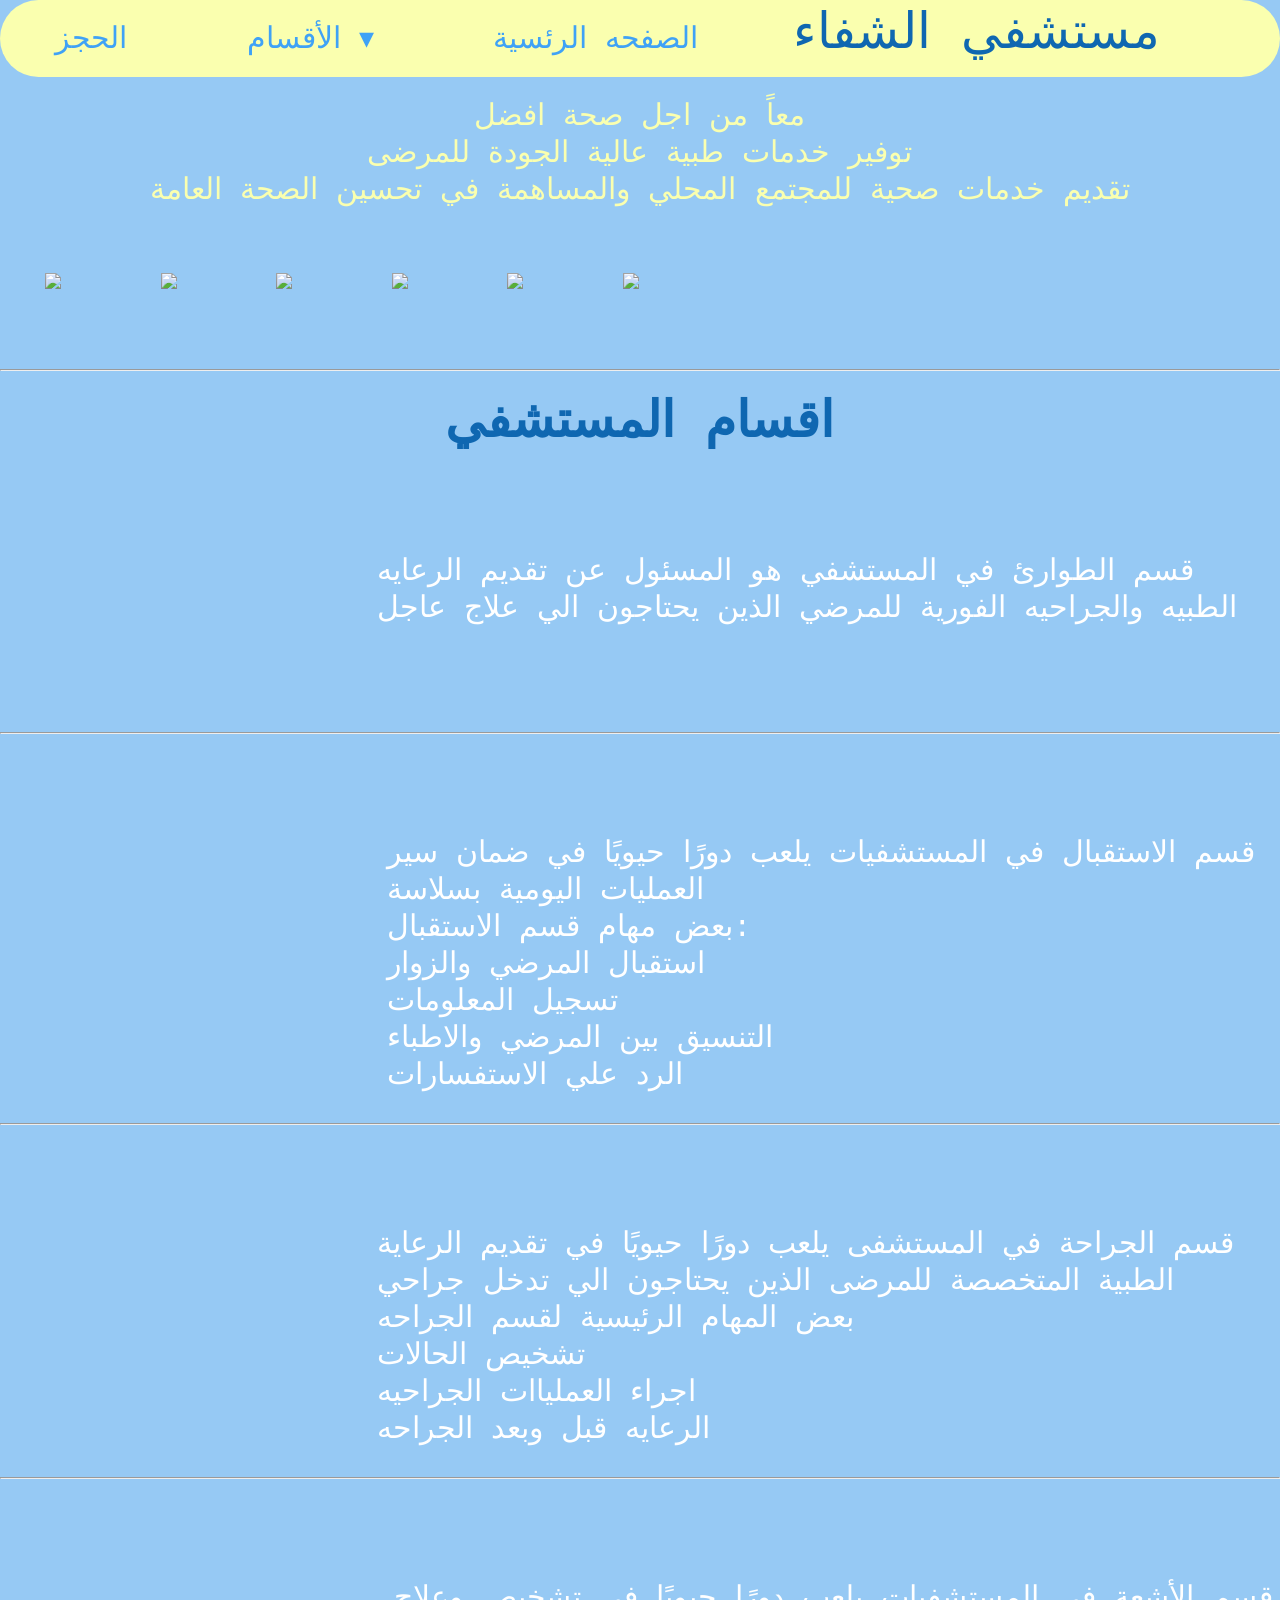
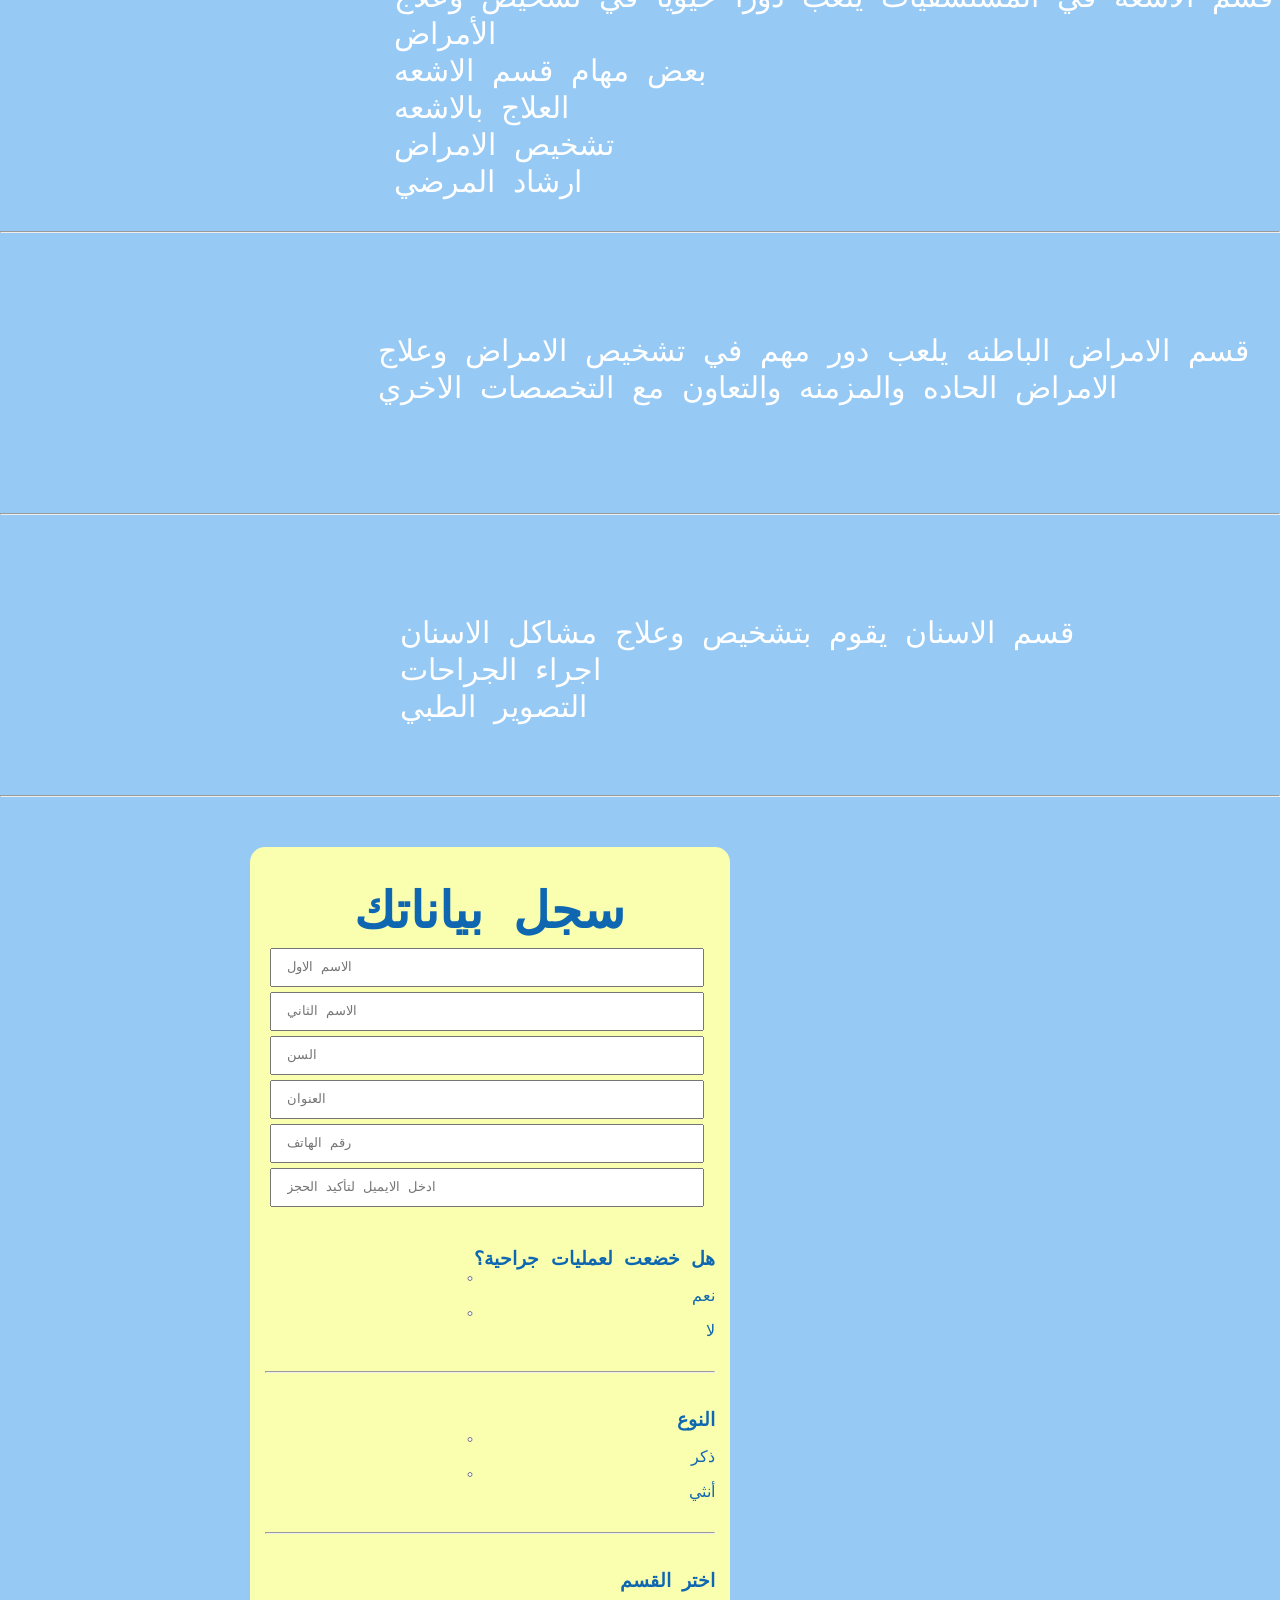
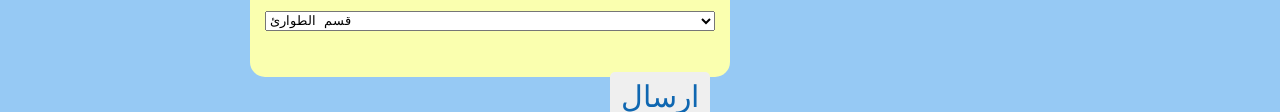
==== hospital.html @ d5bdcc4c "Add files via upload" ====
<!DOCTYPE html>
<html lang="en">
<head>
        

    <meta charset="UTF-8">
    <meta name="viewport" content="width=device-width, initial-scale=1.0">
    <title>hospital</title>
    <link rel="stylesheet" href="hospital.css">
</head>
<body>
    <ul>
        
        <li><a href="#form"> الحجز</a></li>
        <li>
            <a href="#">الأقسام ▾</a>
            <ul class="dropdown">
                <li><a href="#sec1" >قسم الطوارئ </a></li>
                <li><a href="#sec2">قسم الاستقبال</a></li>
                <li><a href="#sec3">قسم الجراحه</a></li>
                <li><a href="#sec4">قسم الاشعة</a></li>
                <li><a href="#sec5">قسم الامراض الباطنه</a></li>
                <li><a href="#sec6">قسم الاسنان</a></li>
               
               
            </ul>
        </li>
        <li><a href="#a"> الصفحه الرئسية</a></li>
        <a class="logo">مستشفي الشفاء </a>
        </ul>
      
    
    
    <div class="gallery" id="a">
     <p>  معاً من اجل صحة افضل 
            <br>
            توفير خدمات طبية عالية الجودة للمرضى
            <br> تقديم خدمات صحية للمجتمع المحلي والمساهمة في تحسين الصحة العامة
        </p>
        <img src="1.jpg" >
        <img src="2.jpg" >
        <img src="3.jpg" >
        <img src="4.jpg" >
        <img src="5.jpg" >
        <img src="6.jpg" >    
    </div>
    <hr>

<h1> اقسام المستشفي</h1>
 <div class="card">
    <div class="photo" id="sec1">
        <img class="" src="sec1.jpg" alt="">

    </div>
    <div class="text"> قسم الطوارئ في المستشفي هو المسئول عن تقديم الرعايه الطبيه
        والجراحيه الفورية للمرضي الذين يحتاجون الي علاج عاجل
    </div>
 </div>
<hr>
 <div class="card">
    <div class="photo">
        <img class="" src="sec2.jpg" alt="">

    </div>
    <div class="text" id="sec2"> قسم الاستقبال في المستشفيات يلعب دورًا حيويًا في ضمان سير العمليات اليومية بسلاسة
        <br>
        بعض مهام قسم الاستقبال:
        <br>
    استقبال المرضي والزوار
    <br>
    تسجيل المعلومات
    <br>
التنسيق بين المرضي والاطباء
<br>
 الرد علي الاستفسارات    </div>
 </div>
<hr>
 <div class="card">
    <div class="photo" id="sec1">
        <img class="" src="sec3.jpg" alt="">

    </div>
    <div class="text" id="sec3">قسم الجراحة في المستشفى يلعب دورًا حيويًا في تقديم الرعاية الطبية المتخصصة للمرضى الذين يحتاجون الي تدخل جراحي 
        <br>
        بعض المهام الرئيسية لقسم الجراحه
        <br>
تشخيص الحالات
<br>

اجراء العملياات الجراحيه
<br>
الرعايه قبل وبعد الجراحه
    </div>
 </div>
<hr>
<div class="card">
    <div class="photo" id="sec4">
        <img class="" src="sec4.jpg" alt="">

    </div>
    <div class="text" id="sec4"> قسم الأشعة في المستشفيات يلعب دورًا حيويًا في تشخيص وعلاج الأمراض
        <br> 
        بعض مهام قسم الاشعه
        <br> 
العلاج بالاشعه
<br> تشخيص الامراض
        <br> 
        ارشاد المرضي
    </div>
 </div>
<hr>
<div class="card">
    <div class="photo" id="sec5">
        <img class="" src="sec5.jpg" alt="">

    </div>
    <div class="text" id="sec5" >قسم الامراض الباطنه يلعب دور مهم في تشخيص الامراض وعلاج الامراض الحاده والمزمنه والتعاون مع التخصصات الاخري
        
        <br>
    
    </div>
   
 </div>
<hr>
<div class="card">
    <div class="photo" id="sec6">
        <img class="" src="sec6.jpg" alt="">

    </div>
    <div class="text" id="sec6">قسم الاسنان يقوم بتشخيص وعلاج مشاكل الاسنان 
        <br>
        اجراء الجراحات
        <br>

        التصوير الطبي
        
    </div>
 </div>
<hr>





    <form id="form"><div class="log">
        <h1>سجل بياناتك</h1>
        <input type="text" placeholder="الاسم الاول">
        <input type="text" placeholder="الاسم الثاني">
        <input type="number" placeholder="السن">
        <input type="text" placeholder="العنوان">
        <input type="phone" placeholder="رقم الهاتف">
        <input type="email" placeholder="ادخل الايميل لتأكيد الحجز">
       
       <br><br>
            <h3>هل خضعت لعمليات جراحية؟</h3>
            <div>
                <input id="yes" type="radio" value="yed" name="lang">
                <label id="yes">نعم</label>
            </div>
    
            <div>
                <input id="no" type="radio" value="no" name="lang" >
                <label id="no">لا</label>
            </div>
            <hr>
    <br><br>

            <h3>النوع</h3>
            <div>
                <input id="yes" type="radio" value="yed" name="type">
                <label id="yes">ذكر</label>
            </div>
    
            <div>
                <input id="no" type="radio" value="no" name="type" >
                <label id="no">أنثي</label>
            </div><hr>
            <br> <br>
            <h3 for="">اختر القسم</h3>
            <br>
        <select>
           
            <optgroup>
                <option value="">قسم الطوارئ</option>
                <option value="">قسم الاستقبال</option>
                <option value="">قسم الجراحه</option>
                <option value="">قسم الاشعة</option>
                <option value="">قسم الامراض الباطنه</option>
                <option value="">قسم الاسنان</option>

            </optgroup>
        </select>
        <br> <br><br>
    <button>ارسال</button>
    </div> </form>

   
</body>
</html>
---- hospital.css ----
body {
    background-color: #96C9F4;

}

* {
    padding: 0;
    margin: 0;
    font-family: 'Poppins', monospace;
}

.logo {
    margin-left: 30px;
    font-size: 50px;
    color: #0F67B1;

}

ul {
    text-align: left;
    list-style: none;
    background: #FAFFAF;
    border: none;
    border-radius: 70PX;
}

ul li {

    display: inline-block;
    position: relative;
}

ul li a {

    display: block;
    padding: 20px 55px;
    color: #3FA2F6;
    text-decoration: none;
    text-align: center;
    font-size: 30px;
}

ul li ul.dropdown li {

    font-size: 30px;
    display: block;
}

ul li ul.dropdown {
    width: 100%;
    background: white;
    position: absolute;
    z-index: 999;
    display: none;
}

ul li a:hover {
    background-color: rgb(95, 168, 232);
    color: white;
    border-radius: 30px;
}

ul li:hover ul.dropdown {
    display: block;
}

.gallery img {
    align-items: center;
    width: 230px;
    padding: 25px;
    margin: 20px;

}

.gallery img:hover {
    opacity: .5;
}

hr {
    color: #0F67B1;

}

p {
    font-size: 30px;
    text-align: center;
    color: #FAFFAF;
    margin: 20px;
}

.log {
    background-color: #FAFFAF;
    border: none;
    border-radius: 15px;
    align-items: center;
    text-align: right;

    width: 450px;
    height: 800px;
    padding: 15px;
    margin-left: 250px;
    margin-top: 50px;
    margin-bottom: 50px;
}

input {
    display: block;
    margin: 5px;
    height: 5px;
    width: 400px;
    padding: 15px;
}

button {
    height: 50px;
    width: 100px;
    margin: 5px;
    border: none;
    border-radius: 5px;
    color: #0F67B1;
    font-size: 30px;



}

button:hover {
    background-color: #0F67B1;
    color: #FAFFAF;
}

h1 {
    margin-top: 20px;
    text-align: center;
    font-size: 50px;
    color: #0F67B1;
}

option {
    font-size: 20px;
}

select {
    width: 450px;
    height: 20px;
}

h3 {
    color: #0F67B1;
}

label {
    color: #0F67B1;

}

.card {
    margin-top: 100px;
    margin: bottom 300px;
    ;
    display: flex;
}

.photo {

    width: 50px;
    height: 150px;

}

.text {
    margin-left: 350px;
    font-size: 30px;
    color: white;

}

hr {
    margin-top: 30px;
}
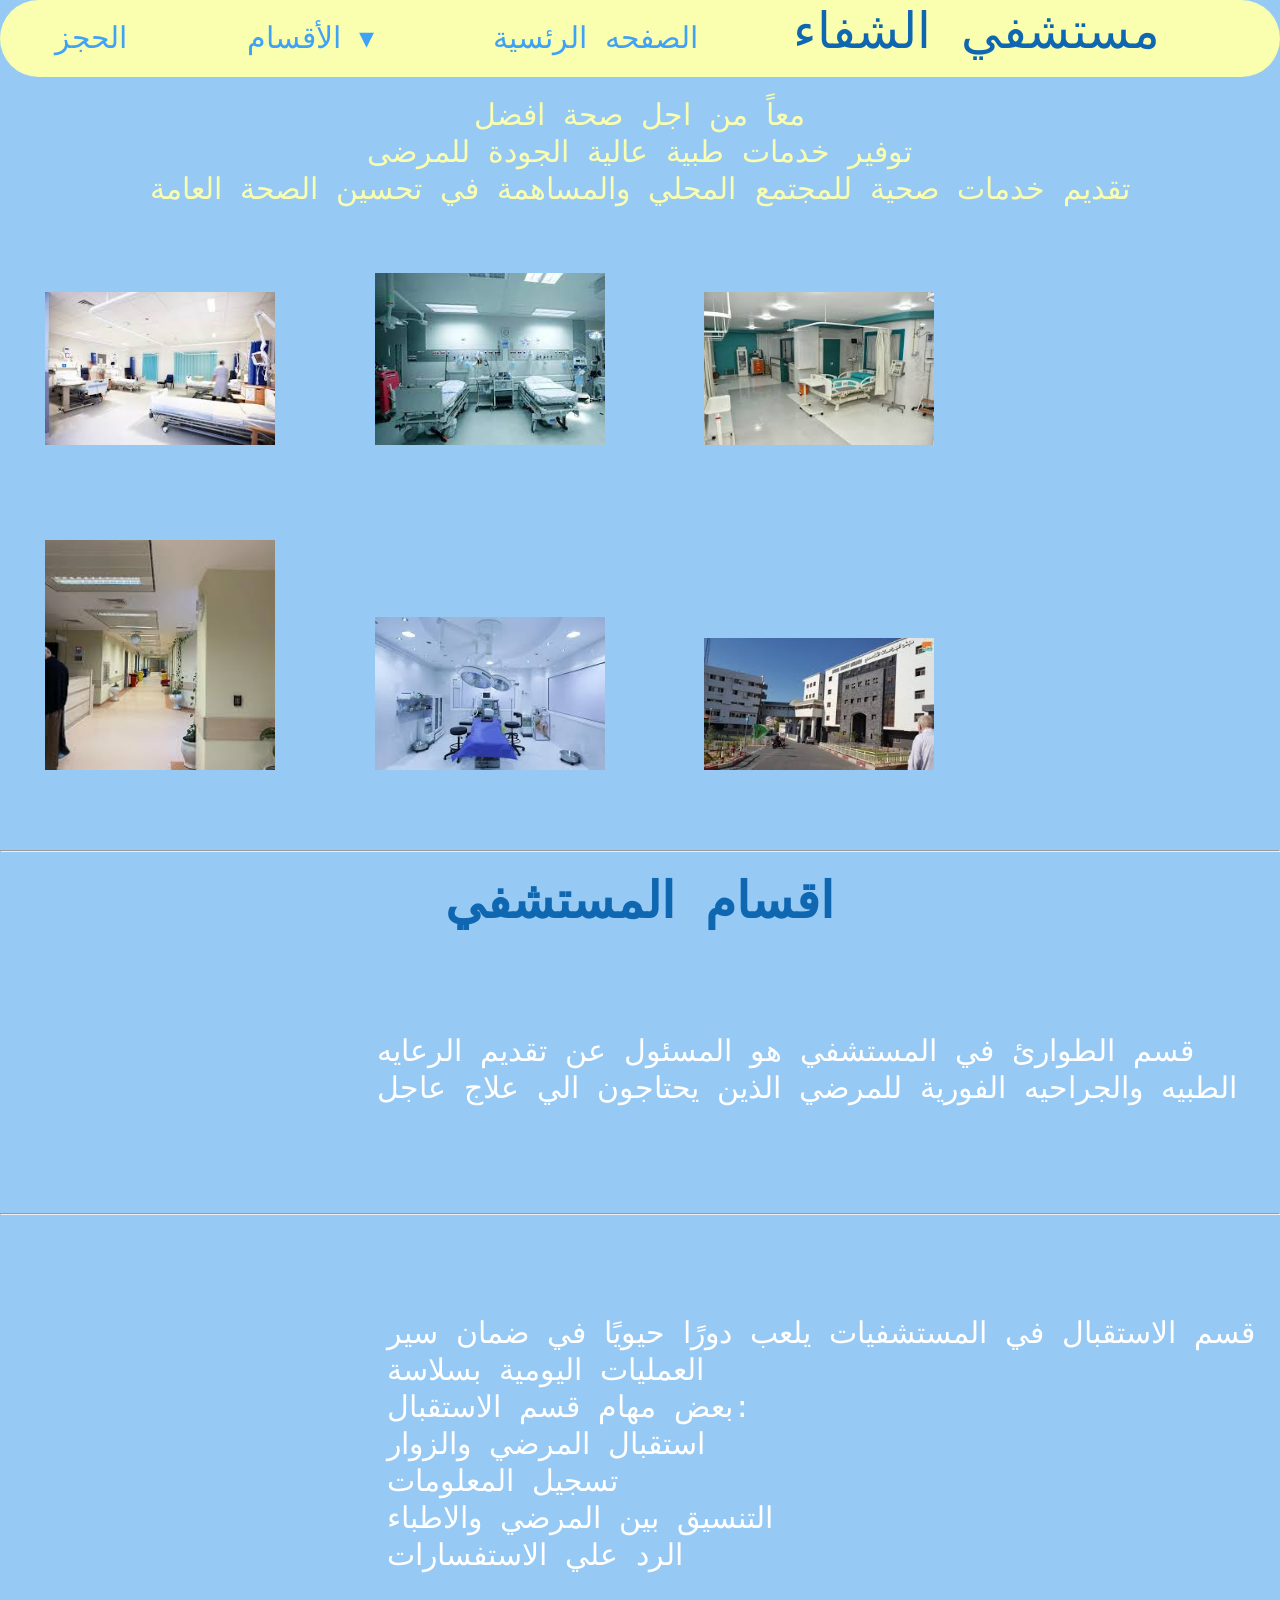
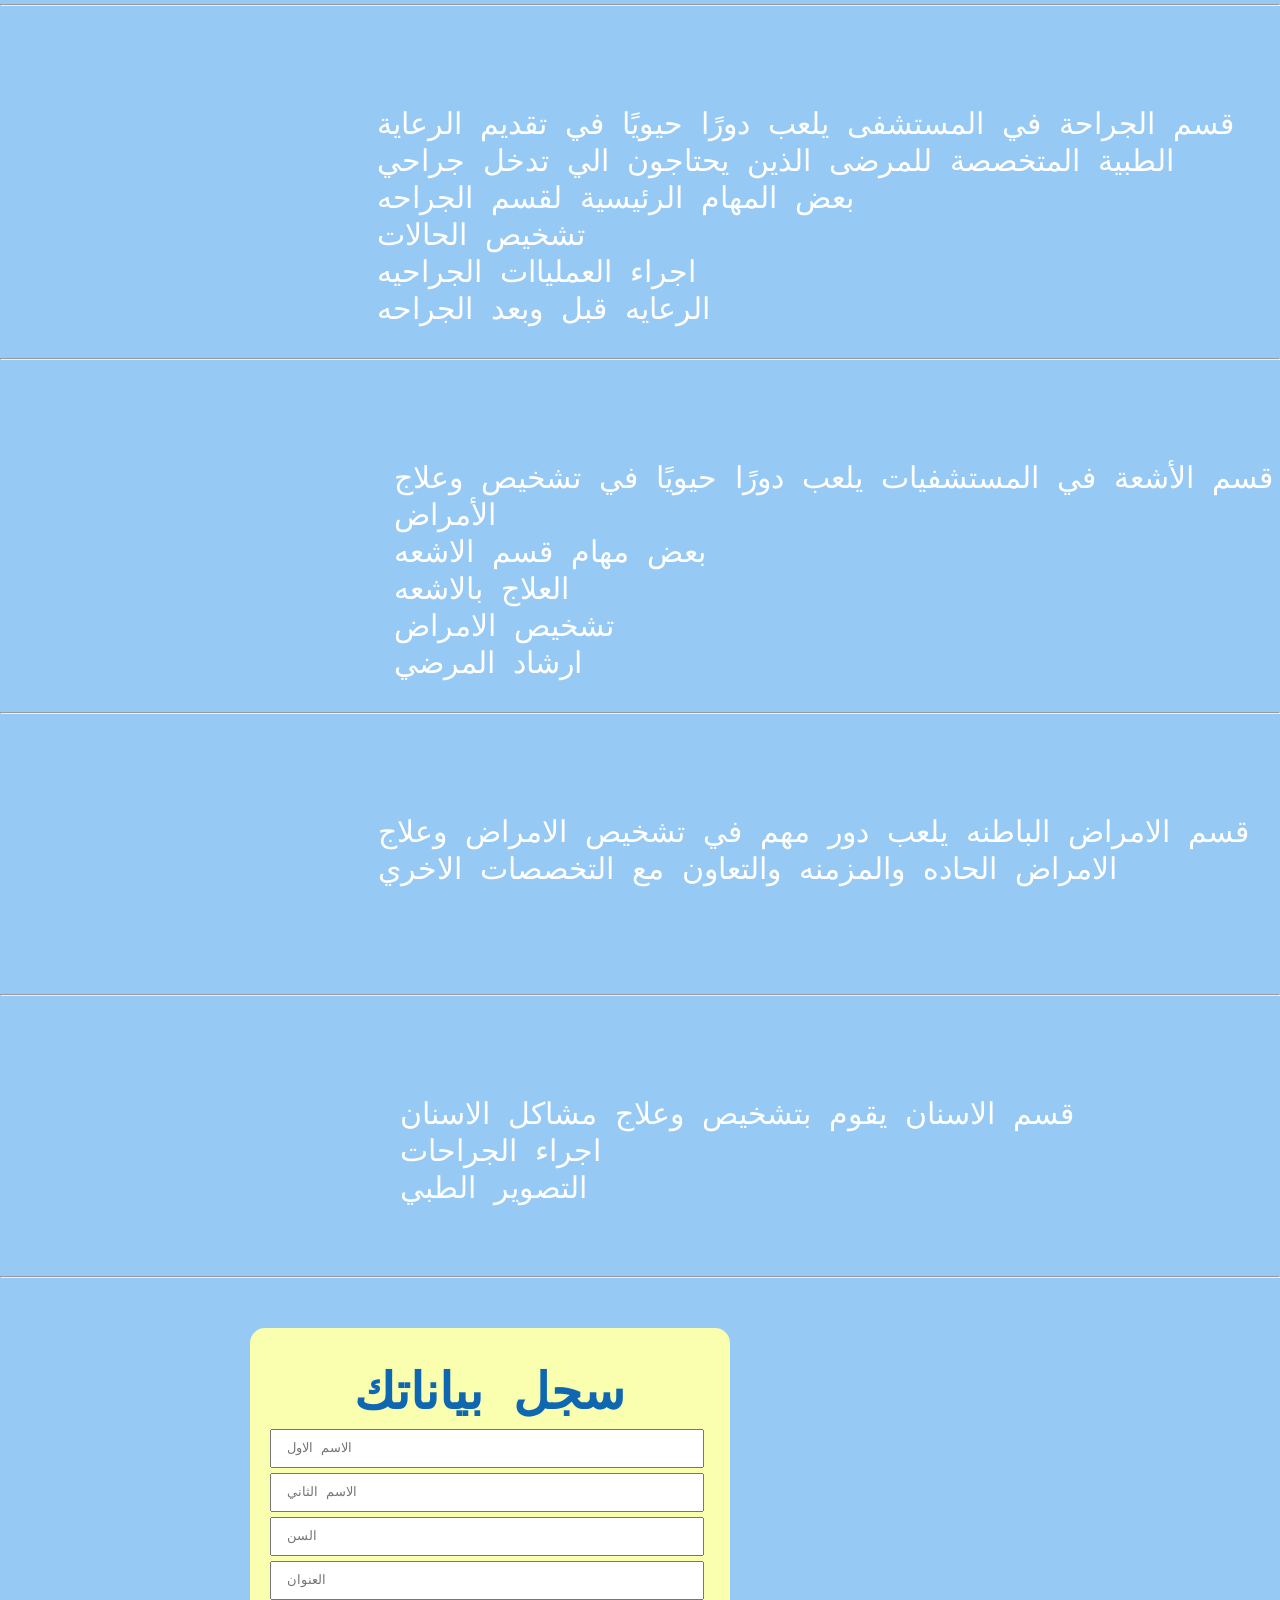
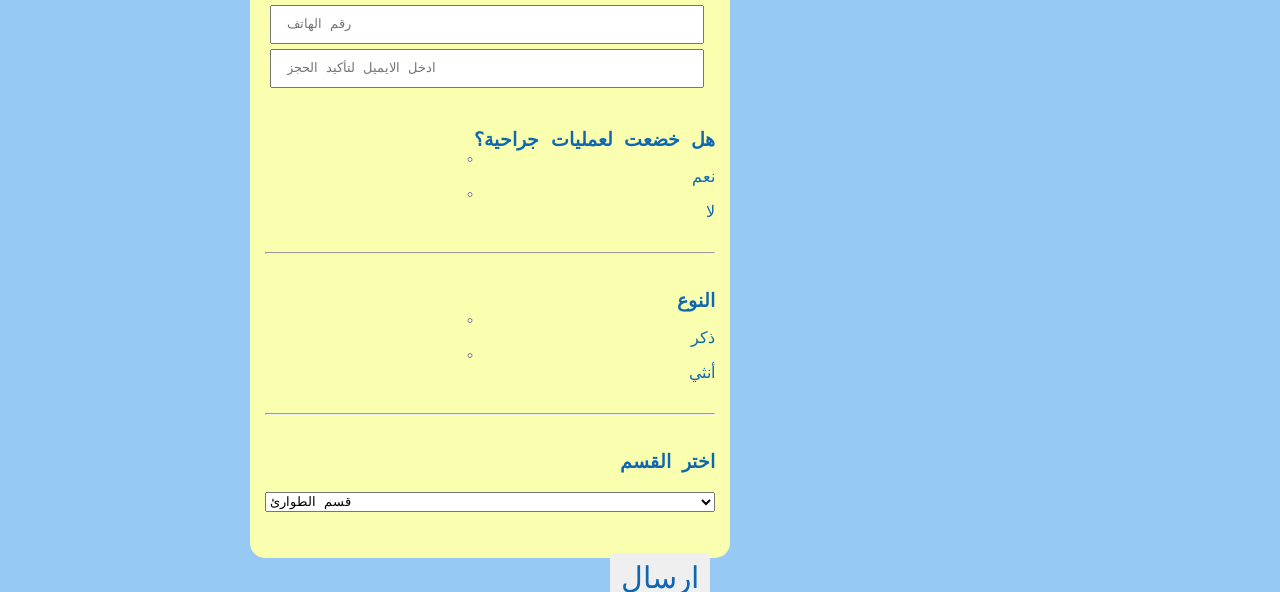
==== commit 3dfb5bcb: "hospital.html" ====
--- a/hospital.html
+++ b/hospital.html
@@ -37,12 +37,12 @@
             توفير خدمات طبية عالية الجودة للمرضى
             <br> تقديم خدمات صحية للمجتمع المحلي والمساهمة في تحسين الصحة العامة
         </p>
-        <img src="1.jpg" >
-        <img src="2.jpg" >
-        <img src="3.jpg" >
-        <img src="4.jpg" >
-        <img src="5.jpg" >
-        <img src="6.jpg" >    
+        <img src="image/1.jpg" >
+        <img src="image/2.jpg" >
+        <img src="image/3.jpg" >
+        <img src="image/4.jpg" >
+        <img src="image/5.jpg" >
+        <img src="image/6.jpg" >    
     </div>
     <hr>
 
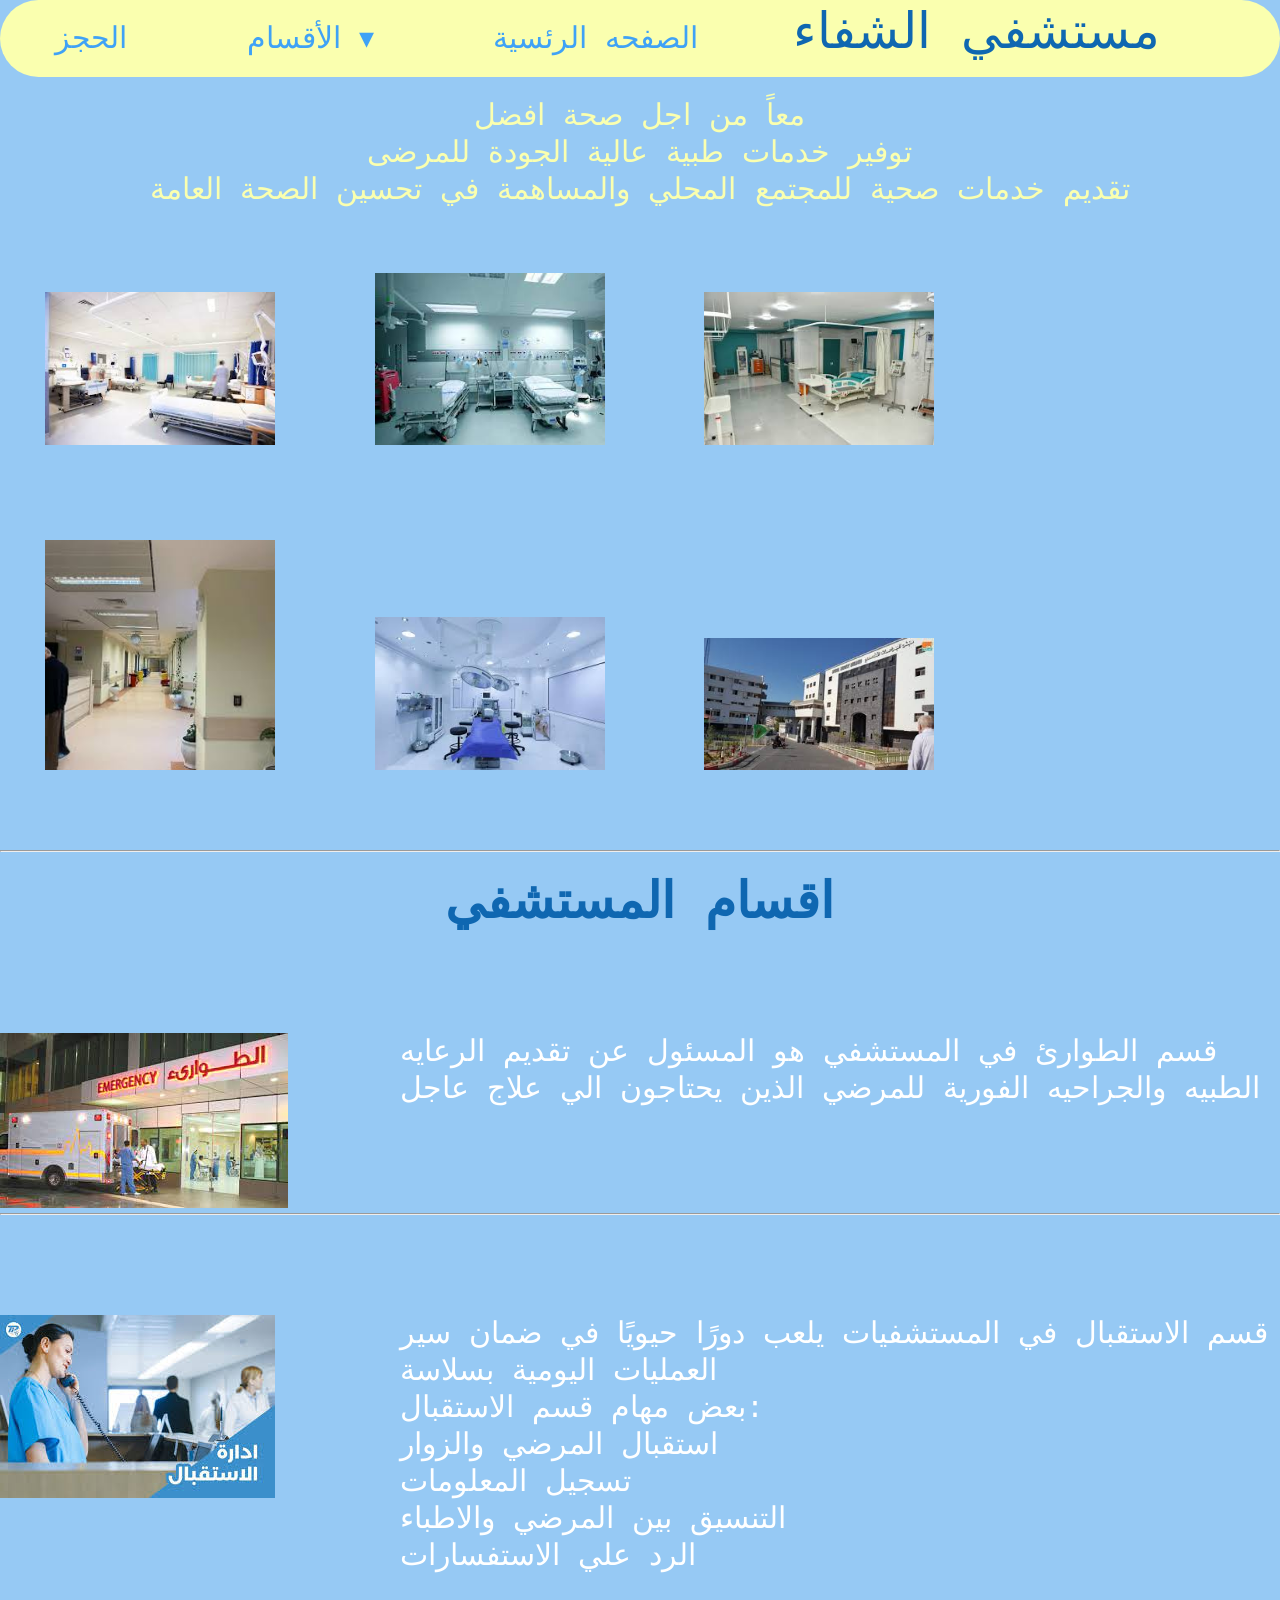
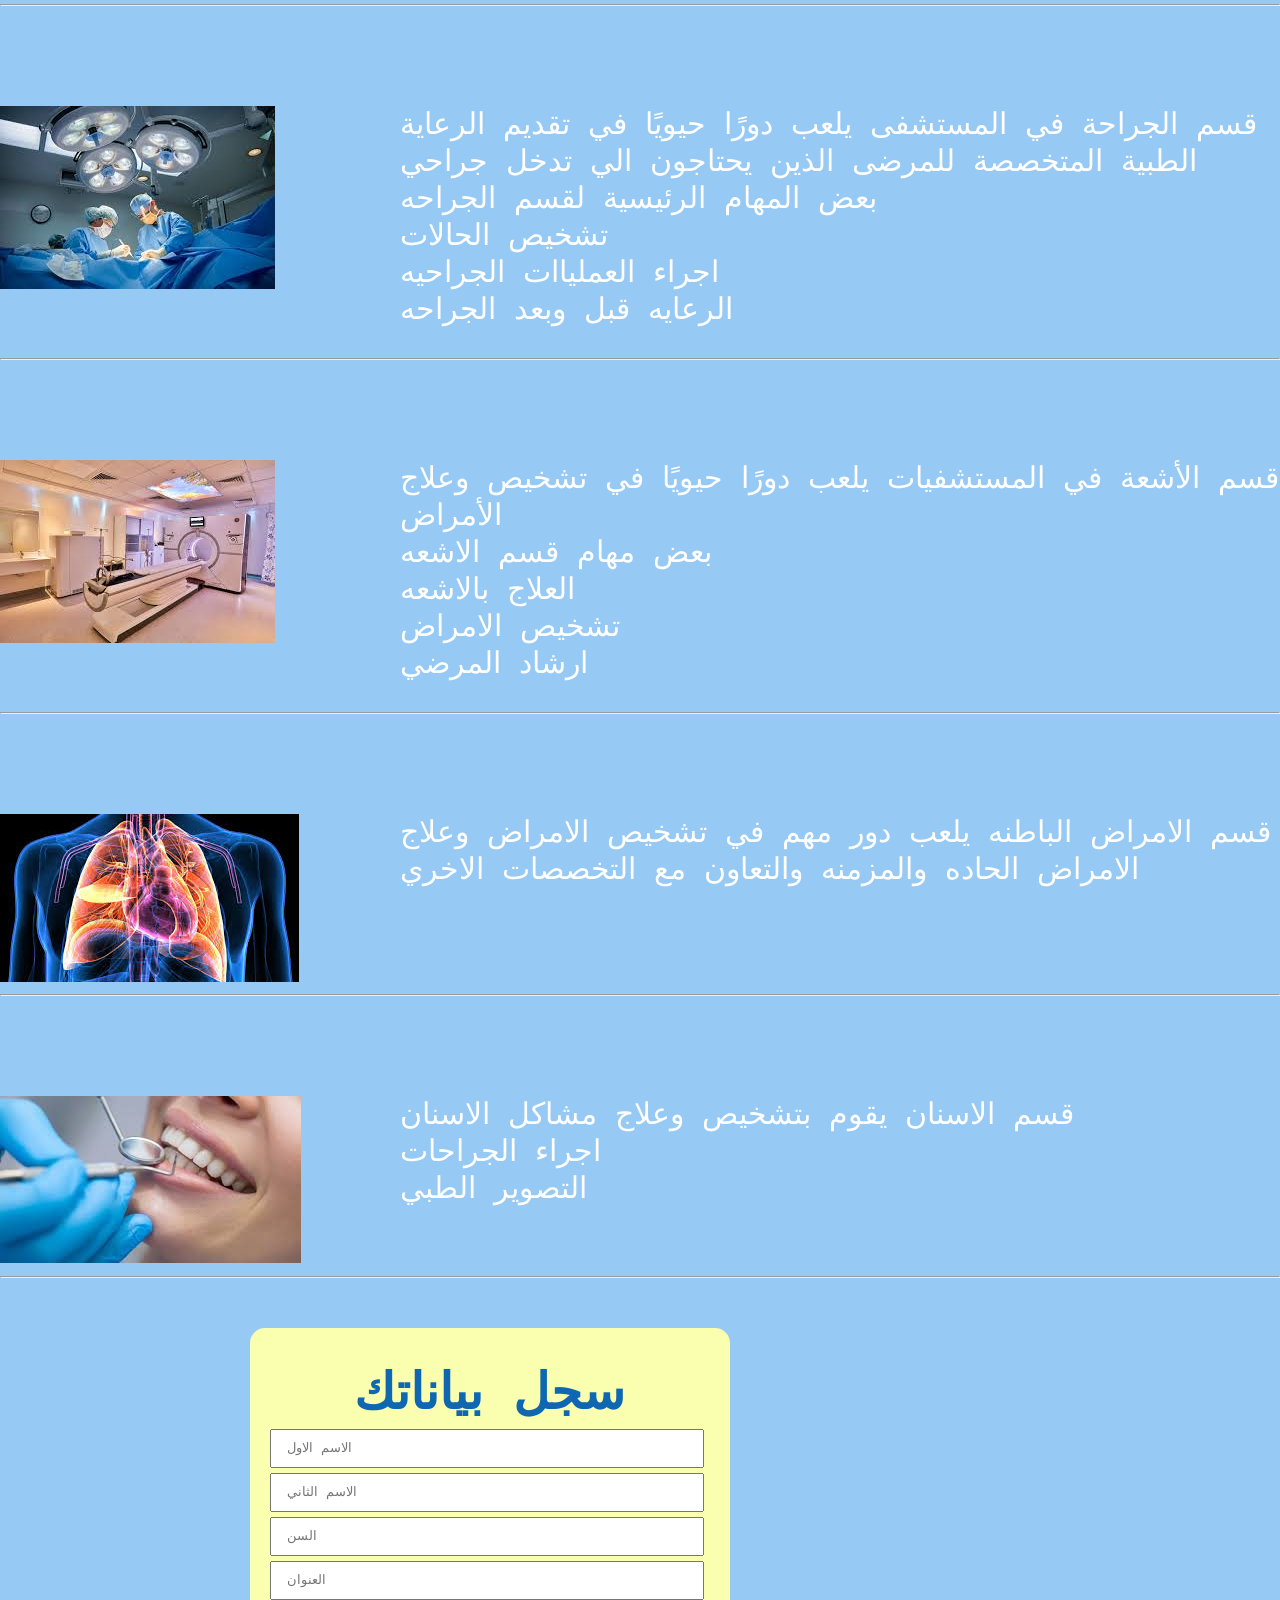
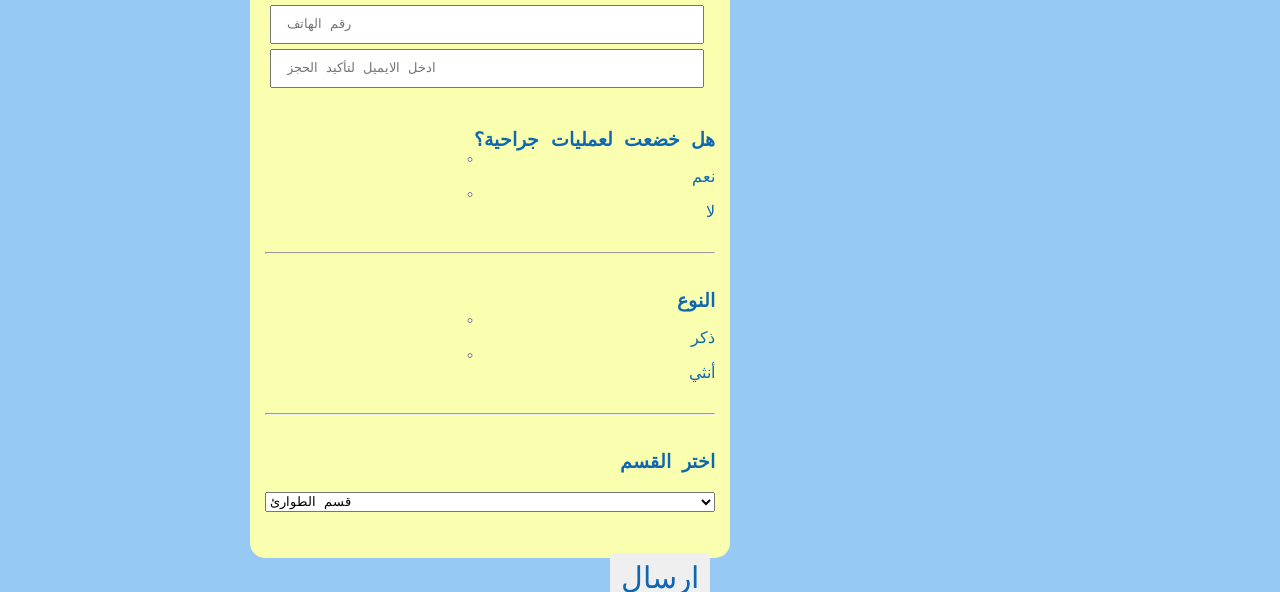
==== commit 43011213: "hospital.html" ====
--- a/hospital.html
+++ b/hospital.html
@@ -49,7 +49,7 @@
 <h1> اقسام المستشفي</h1>
  <div class="card">
     <div class="photo" id="sec1">
-        <img class="" src="sec1.jpg" alt="">
+        <img class="" src="image/sec1.jpg" alt="">
 
     </div>
     <div class="text"> قسم الطوارئ في المستشفي هو المسئول عن تقديم الرعايه الطبيه
@@ -59,7 +59,7 @@
 <hr>
  <div class="card">
     <div class="photo">
-        <img class="" src="sec2.jpg" alt="">
+        <img class="" src="image/sec2.jpg" alt="">
 
     </div>
     <div class="text" id="sec2"> قسم الاستقبال في المستشفيات يلعب دورًا حيويًا في ضمان سير العمليات اليومية بسلاسة
@@ -77,7 +77,7 @@
 <hr>
  <div class="card">
     <div class="photo" id="sec1">
-        <img class="" src="sec3.jpg" alt="">
+        <img class="" src="image/sec3.jpg" alt="">
 
     </div>
     <div class="text" id="sec3">قسم الجراحة في المستشفى يلعب دورًا حيويًا في تقديم الرعاية الطبية المتخصصة للمرضى الذين يحتاجون الي تدخل جراحي 
@@ -95,7 +95,7 @@
 <hr>
 <div class="card">
     <div class="photo" id="sec4">
-        <img class="" src="sec4.jpg" alt="">
+        <img class="" src="image/sec4.jpg" alt="">
 
     </div>
     <div class="text" id="sec4"> قسم الأشعة في المستشفيات يلعب دورًا حيويًا في تشخيص وعلاج الأمراض
@@ -111,7 +111,7 @@
 <hr>
 <div class="card">
     <div class="photo" id="sec5">
-        <img class="" src="sec5.jpg" alt="">
+        <img class="" src="image/sec5.jpg" alt="">
 
     </div>
     <div class="text" id="sec5" >قسم الامراض الباطنه يلعب دور مهم في تشخيص الامراض وعلاج الامراض الحاده والمزمنه والتعاون مع التخصصات الاخري
@@ -124,7 +124,7 @@
 <hr>
 <div class="card">
     <div class="photo" id="sec6">
-        <img class="" src="sec6.jpg" alt="">
+        <img class="" src="image/sec6.jpg" alt="">
 
     </div>
     <div class="text" id="sec6">قسم الاسنان يقوم بتشخيص وعلاج مشاكل الاسنان 
